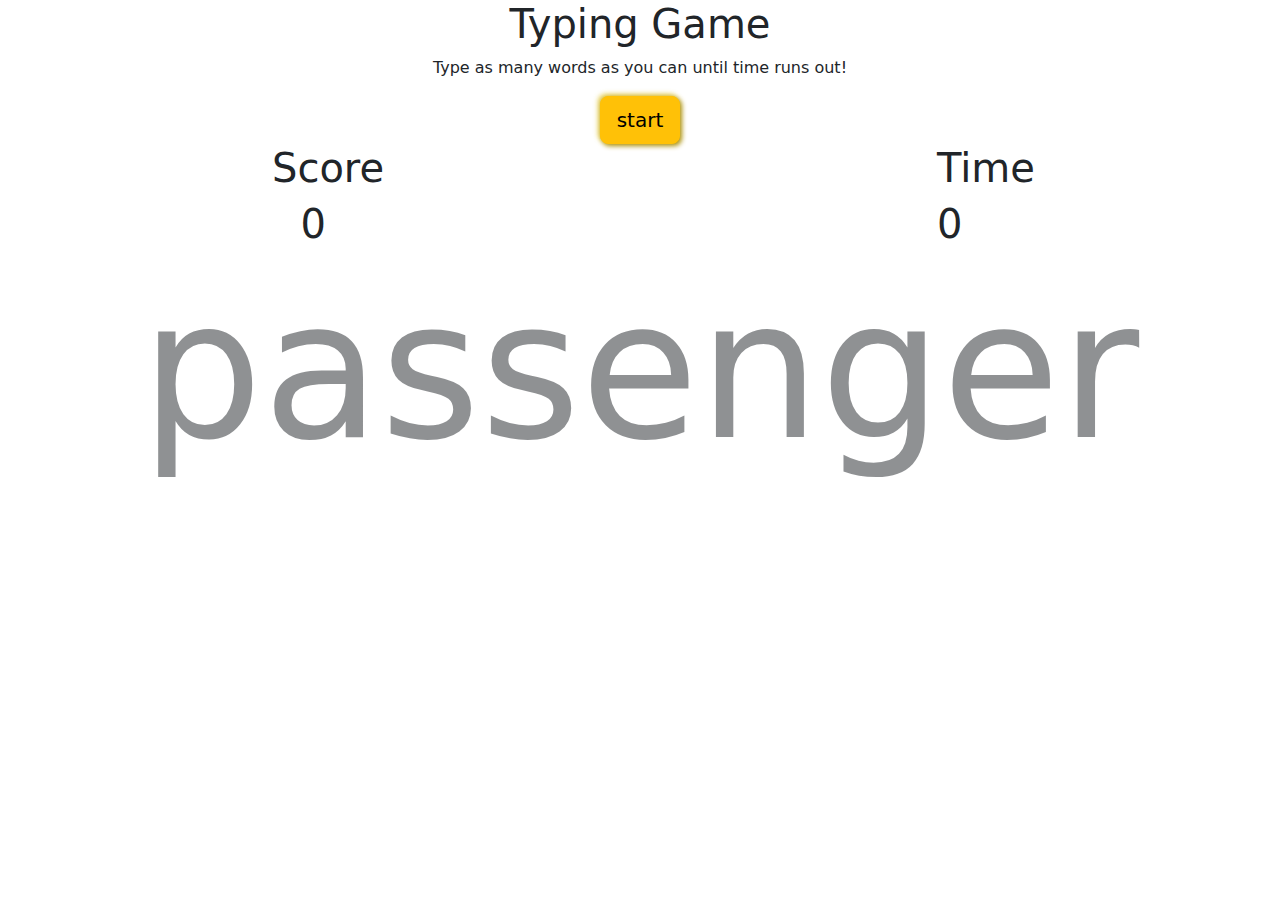
==== index.html @ 76d62ac2 "update" ====
<!DOCTYPE html>
<html lang="en">
<head>
    <meta charset="UTF-8">
    <meta name="viewport" content="width=device-width, initial-scale=1.0">
    <link rel="stylesheet" type="text/css" href="style.css">
    <link href="https://cdn.jsdelivr.net/npm/bootstrap@5.3.3/dist/css/bootstrap.min.css" rel="stylesheet" integrity="sha384-QWTKZyjpPEjISv5WaRU9OFeRpok6YctnYmDr5pNlyT2bRjXh0JMhjY6hW+ALEwIH" crossorigin="anonymous">
    <title>Document</title>
</head>
<body style="">
    <div class="headtext">
        <h1>Typing Game</h1>
        <p>Type as many words as you can until time runs out!</p>
        <button class="btn btn-warning btn-lg box-shadow" style="box-shadow: 2px 2px 5px rgb(172, 145, 11), -2px -2px 5px rgba(217, 182, 5, 0.7);" >start</button>
    </div>
    <div>
        <div class="container">
            <div class="row">
                <div class="col-sm-2 "></div>
                <div class="col-sm-1 ">
                    <h1>Score</h1>
                    <h1 id="score" style="margin-left: 40%;">0</h1>
                </div>
                <div class="col-sm-6 "></div>
                <div class="col-sm-3 ">
                    <h1>Time</h1>
                    <h1 id="time" style="margin-left: 0%">0</h1>
                </div>
            </div>
        </div>
    </div>
    <div>
        <h1 class="targettext" id="target-text">hello</h1>
    </div>
    <script src="algarithm.js"></script>
    <script src="https://cdn.jsdelivr.net/npm/bootstrap@5.3.3/dist/js/bootstrap.bundle.min.js" integrity="sha384-YvpcrYf0tY3lHB60NNkmXc5s9fDVZLESaAA55NDzOxhy9GkcIdslK1eN7N6jIeHz" crossorigin="anonymous"></script>
</body>
</html>
---- style.css ----
body {
    /* display: flex; */
    /* justify-content: center; */
    /* align-items: center; */
    /* height: 100vh; */
}
.headtext {
    text-align: center;
}
.targettext{
    text-align: center;
    opacity: 0.5; 
    font-size: 1200%;
}
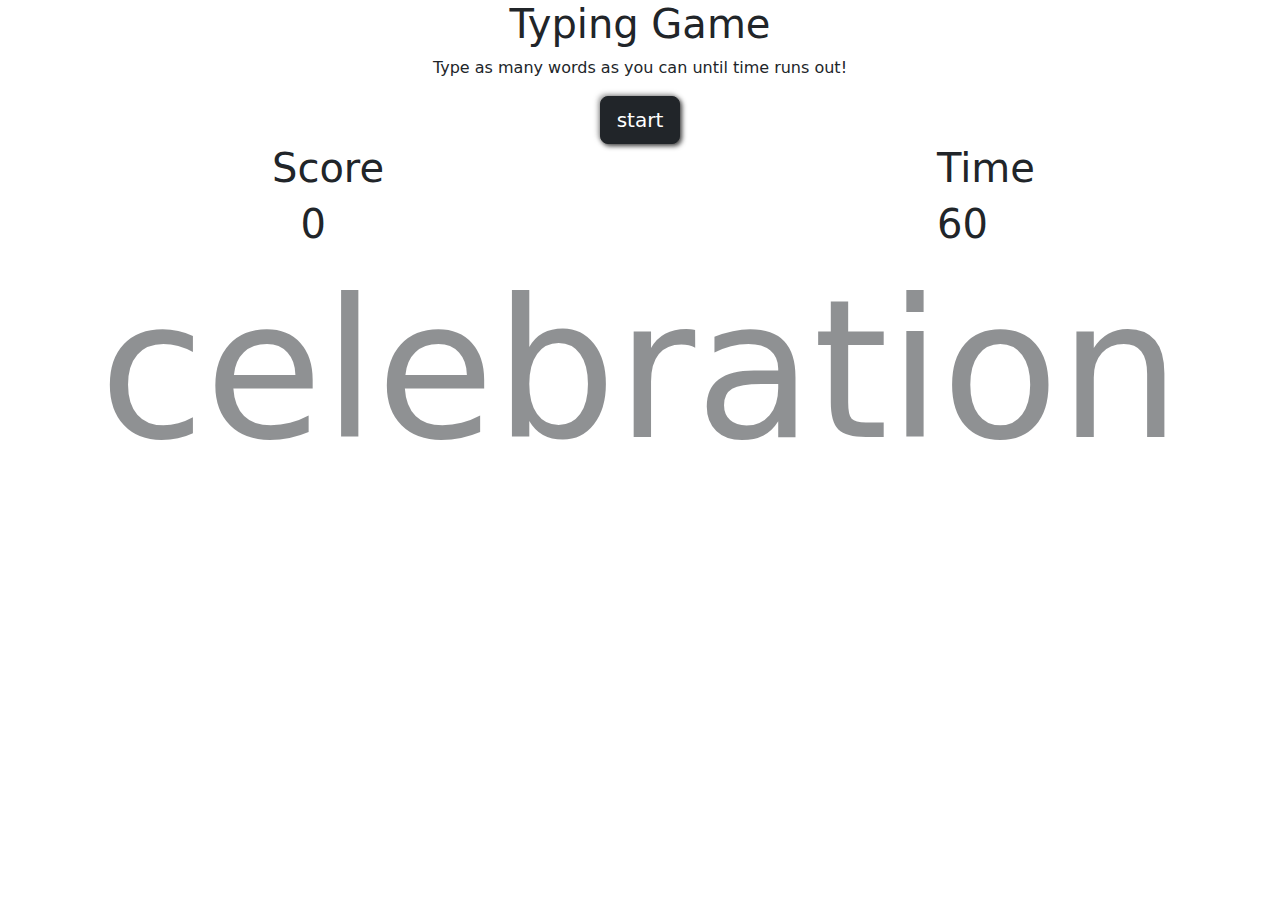
==== commit 1bbb8143: "update now" ====
--- a/index.html
+++ b/index.html
@@ -11,7 +11,7 @@
     <div class="headtext">
         <h1>Typing Game</h1>
         <p>Type as many words as you can until time runs out!</p>
-        <button class="btn btn-warning btn-lg box-shadow" style="box-shadow: 2px 2px 5px rgb(172, 145, 11), -2px -2px 5px rgba(217, 182, 5, 0.7);" >start</button>
+        <button class="btn btn-dark btn-lg box-shadow" style="box-shadow: 2px 2px 5px rgb(62, 62, 62), -2px -2px 5px rgba(138, 138, 138, 0.7);" onclick="updateCountdown();" id="startbutton" >start</button>
     </div>
     <div>
         <div class="container">
@@ -24,7 +24,7 @@
                 <div class="col-sm-6 "></div>
                 <div class="col-sm-3 ">
                     <h1>Time</h1>
-                    <h1 id="time" style="margin-left: 0%">0</h1>
+                    <h1 id="time" style="margin-left: 0%">60</h1>
                 </div>
             </div>
         </div>
